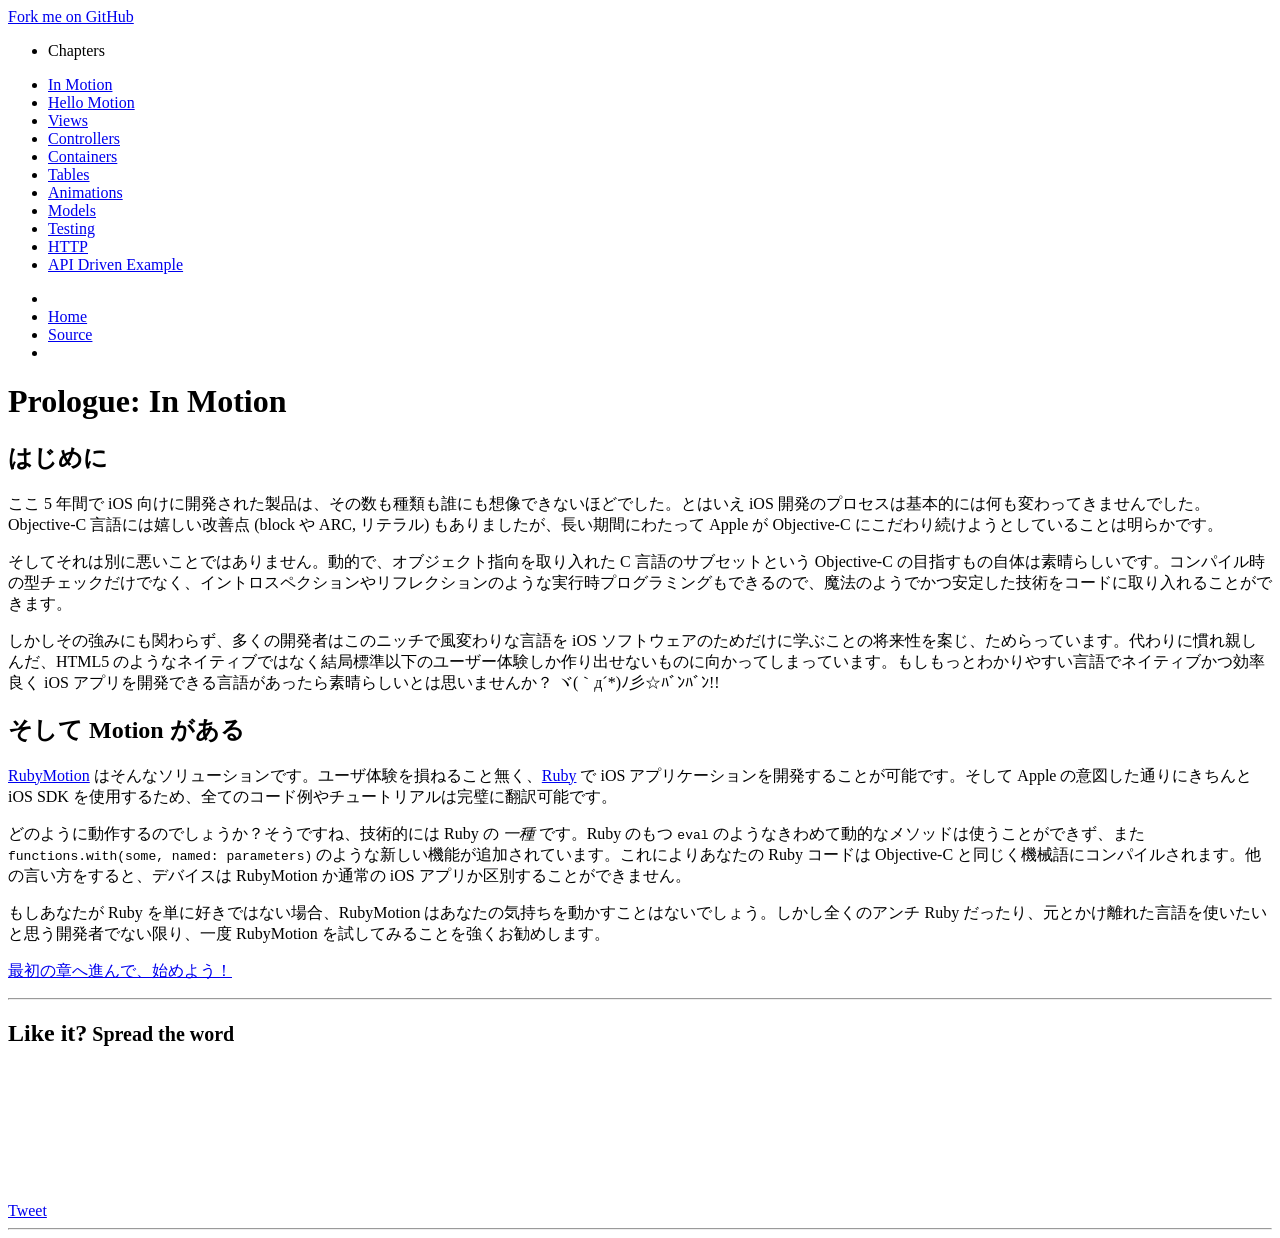
==== 0-in-motion/index.html @ acbcf551 "Sync gh-pages  # On branch gh-pages # Changes not staged for commit: #   (use "git add/rm <file>..."" ====
<!doctype html>
  <head>
    <title> In Motion |  RubyMotion Tutorial</title>
    <meta name="description" content="" />
    <meta http-equiv="Content-type" content="text/html; charset=utf-8" />
    <meta name="robots" content="all" />
    <meta name="MSSmartTagsPreventParsing" content="true" />
    <meta name="author" content="Clay Allsopp" />

    <meta property="og:title" content="RubyMotion Tutorial: Write iOS apps in Ruby" />
    <meta property="og:type" content="article" />
    <meta property="og:url" content="http://rubymotion-tutorial.com/" />
    <meta property="og:image" content="http://i.imgur.com/mndCd.png" />
    <meta property="og:site_name" content="RubyMotion Tutorial" />
    <meta property="og:description" content="Learn to write iOS apps in Ruby.">
    <meta property="fb:admins" content="1398782310" />
    <meta property="fb:app_id" content="340990539314215" />

    <meta name=viewport content="width=device-width, initial-scale=1.0,maximum-scale = 1.0">

    <link rel=stylesheet href='http://clayallsopp.github.com/rubymotion-tutorial/css/bootstrap.min.css'>
    <link rel=stylesheet href='http://clayallsopp.github.com/rubymotion-tutorial/css/bootstrap-responsive.min.css'>
    <link rel=stylesheet href='http://clayallsopp.github.com/rubymotion-tutorial/css/blog/pygments.css'>
    <link rel=stylesheet href='http://clayallsopp.github.com/rubymotion-tutorial/css/patch.css'>
    <link rel=stylesheet href='http://clayallsopp.github.com/rubymotion-tutorial/css/chapter.css'>
    

    <script type="text/javascript">

      var _gaq = _gaq || [];
      _gaq.push(['_setAccount', 'UA-33404343-1']);
      _gaq.push(['_trackPageview']);

      (function() {
        var ga = document.createElement('script'); ga.type = 'text/javascript'; ga.async = true;
        ga.src = ('https:' == document.location.protocol ? 'https://ssl' : 'http://www') + '.google-analytics.com/ga.js';
        var s = document.getElementsByTagName('script')[0]; s.parentNode.insertBefore(ga, s);
      })();

    </script>
  </head>

  <body>
    <a id="fork-me" href="https://github.com/clayallsopp/rubymotion-tutorial" target="_blank">Fork me on GitHub</a>
    <div class="container-fluid">
      <div class="row-fluid">
        <div class="span2" id="derp">
            <nav>
            <ul class="nav nav-list">
              <li class="nav-header" id="chapter-nav-btn">
                Chapters <i class="icon-chevron-up" id="chapter-nav-chevron"></i>
              </li>
            </ul>
            <ul class="nav nav-list" id="chapter-nav">
              
                <li  class="active" >
                  <a href="/0-in-motion">In Motion</a>
                </li>
              
                <li >
                  <a href="/1-hello-motion">Hello Motion</a>
                </li>
              
                <li >
                  <a href="/2-views">Views</a>
                </li>
              
                <li >
                  <a href="/3-controllers">Controllers</a>
                </li>
              
                <li >
                  <a href="/4-containers">Containers</a>
                </li>
              
                <li >
                  <a href="/5-tables">Tables</a>
                </li>
              
                <li >
                  <a href="/6-animations">Animations</a>
                </li>
              
                <li >
                  <a href="/7-models">Models</a>
                </li>
              
                <li >
                  <a href="/8-testing">Testing</a>
                </li>
              
                <li >
                  <a href="/9-http">HTTP</a>
                </li>
              
                <li >
                  <a href="/10-api-driven-example">API Driven Example</a>
                </li>
              
            </ul>
            <ul class="nav nav-list">
              <li class="divider"></li>
              <li><a href="/">Home</a></li>
              <li><a href="http://github.com/clayallsopp/rubymotion-tutorial">Source</a></li>
              <li class="divider"></li>
            </ul>
          </nav>
        </div>
        <div class="span10" id="content">
          <div id="main">
            <h1 id="toc_0">Prologue: In Motion</h1>

<h2 id="toc_1">はじめに</h2>

<p>ここ 5 年間で iOS 向けに開発された製品は、その数も種類も誰にも想像できないほどでした。とはいえ iOS 開発のプロセスは基本的には何も変わってきませんでした。Objective-C 言語には嬉しい改善点 (block や ARC, リテラル) もありましたが、長い期間にわたって Apple が Objective-C にこだわり続けようとしていることは明らかです。</p>

<p>そしてそれは別に悪いことではありません。動的で、オブジェクト指向を取り入れた C 言語のサブセットという Objective-C の目指すもの自体は素晴らしいです。コンパイル時の型チェックだけでなく、イントロスペクションやリフレクションのような実行時プログラミングもできるので、魔法のようでかつ安定した技術をコードに取り入れることができます。</p>

<p>しかしその強みにも関わらず、多くの開発者はこのニッチで風変わりな言語を iOS ソフトウェアのためだけに学ぶことの将来性を案じ、ためらっています。代わりに慣れ親しんだ、HTML5 のようなネイティブではなく結局標準以下のユーザー体験しか作り出せないものに向かってしまっています。もしもっとわかりやすい言語でネイティブかつ効率良く iOS アプリを開発できる言語があったら素晴らしいとは思いませんか？ ヾ(｀д´*)ﾉ彡☆ﾊﾞﾝﾊﾞﾝ!!</p>

<h2 id="toc_2">そして Motion がある</h2>

<p><a href="http://rubymotion.com">RubyMotion</a> はそんなソリューションです。ユーザ体験を損ねること無く、<a href="http://www.ruby-lang.org/en/">Ruby</a> で iOS アプリケーションを開発することが可能です。そして Apple の意図した通りにきちんと iOS SDK を使用するため、全てのコード例やチュートリアルは完璧に翻訳可能です。</p>

<p>どのように動作するのでしょうか？そうですね、技術的には Ruby の <em>一種</em> です。Ruby のもつ <code>eval</code> のようなきわめて動的なメソッドは使うことができず、また <code>functions.with(some, named: parameters)</code> のような新しい機能が追加されています。これによりあなたの Ruby コードは Objective-C と同じく機械語にコンパイルされます。他の言い方をすると、デバイスは RubyMotion か通常の iOS アプリか区別することができません。</p>

<p>もしあなたが Ruby を単に好きではない場合、RubyMotion はあなたの気持ちを動かすことはないでしょう。しかし全くのアンチ Ruby だったり、元とかけ離れた言語を使いたいと思う開発者でない限り、一度 RubyMotion を試してみることを強くお勧めします。</p>

<p><a href="/1-hello-motion">最初の章へ進んで、始めよう！</a></p>

          </div>
          <hr />
          <h2>Like it?<small id="spread"> Spread the word</small></h2>
          <div id="social">
            <a href="https://twitter.com/share" class="twitter-share-button" data-url="http://rubymotion-tutorial.com" data-text="RubyMotion Tutorial: Make iOS Apps With Ruby" data-size="large" data-related="clayallsopp" data-count="none">Tweet</a>
            <script>!function(d,s,id){var js,fjs=d.getElementsByTagName(s)[0];if(!d.getElementById(id)){js=d.createElement(s);js.id=id;js.src="//platform.twitter.com/widgets.js";fjs.parentNode.insertBefore(js,fjs);}}(document,"script","twitter-wjs");</script>

            <iframe id="facebook-like" src="//www.facebook.com/plugins/like.php?href=http%3A%2F%2Frubymotion-tutorial.com&amp;send=false&amp;layout=standard&amp;width=480&amp;show_faces=false&amp;action=like&amp;colorscheme=light&amp;font&amp;height=35&amp;appId=340990539314215" scrolling="no" frameborder="0" allowTransparency="true"></iframe>
          </div>
          <hr />
        </div>
      </div>
    </div>

  <script src="https://ajax.googleapis.com/ajax/libs/jquery/1.7.2/jquery.min.js" type="text/javascript"></script>
  <script src='http://clayallsopp.github.com/rubymotion-tutorial/js/bootstrap.min.js' type="text/javascript"></script>
  <script src='http://clayallsopp.github.com/rubymotion-tutorial/js/chapters.js' type="text/javascript"></script>
  </body>
</html>
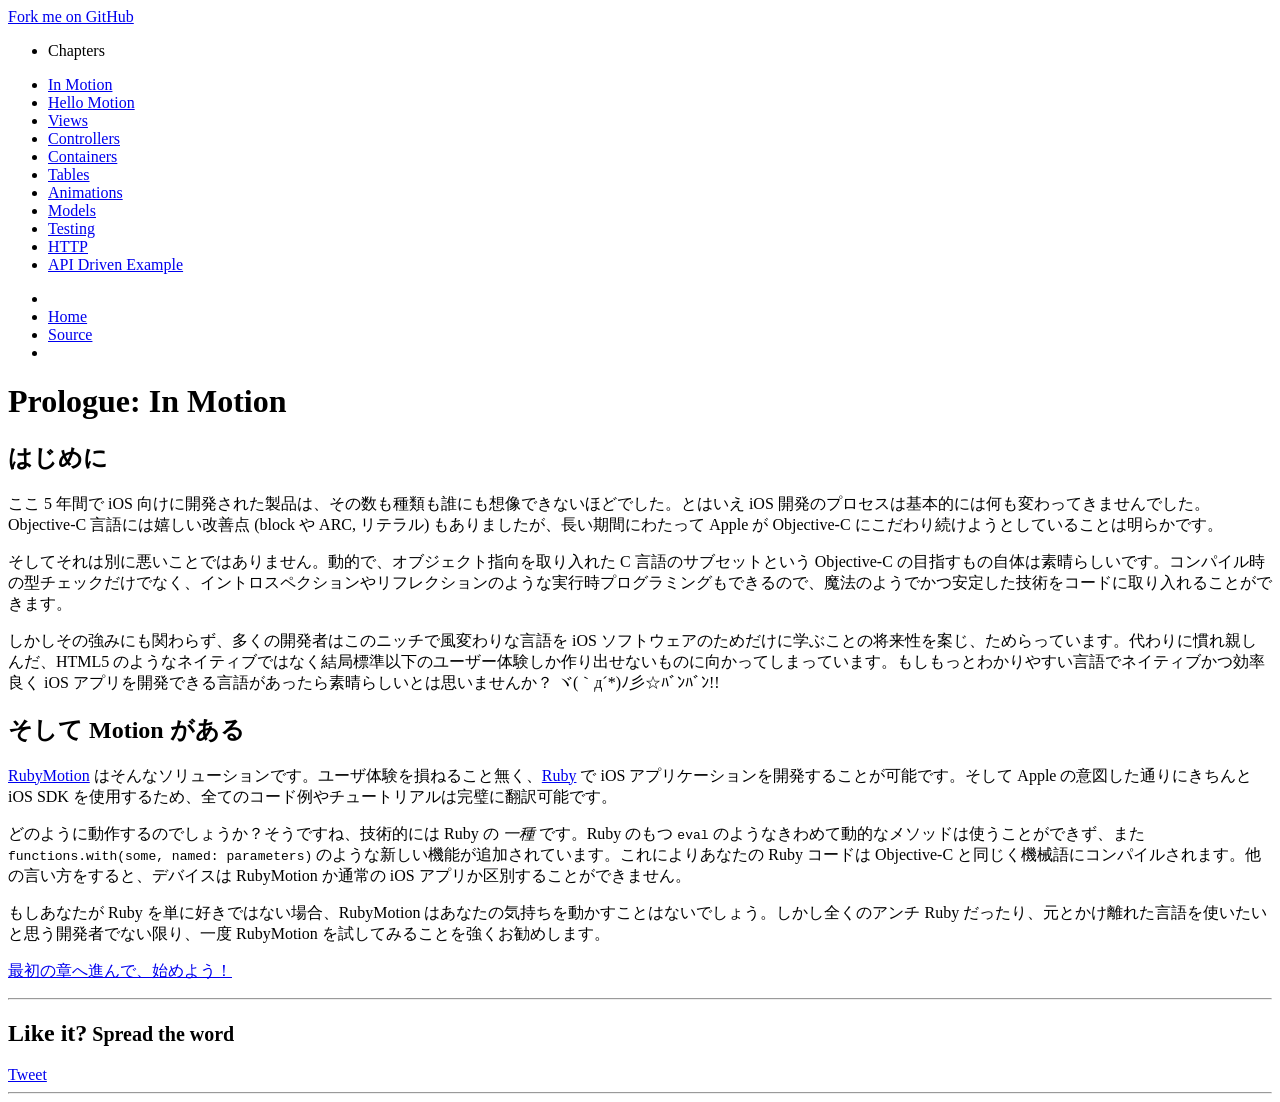
==== commit bee6c721: "Sync gh-pages  # On branch gh-pages # Changes not staged for commit: #   (use "git add <file>..." to" ====
--- a/0-in-motion/index.html
+++ b/0-in-motion/index.html
@@ -26,23 +26,19 @@
     <link rel=stylesheet href='http://clayallsopp.github.com/rubymotion-tutorial/css/chapter.css'>
     
 
-    <script type="text/javascript">
-
-      var _gaq = _gaq || [];
-      _gaq.push(['_setAccount', 'UA-33404343-1']);
-      _gaq.push(['_trackPageview']);
-
-      (function() {
-        var ga = document.createElement('script'); ga.type = 'text/javascript'; ga.async = true;
-        ga.src = ('https:' == document.location.protocol ? 'https://ssl' : 'http://www') + '.google-analytics.com/ga.js';
-        var s = document.getElementsByTagName('script')[0]; s.parentNode.insertBefore(ga, s);
-      })();
-
-    </script>
   </head>
 
   <body>
-    <a id="fork-me" href="https://github.com/clayallsopp/rubymotion-tutorial" target="_blank">Fork me on GitHub</a>
+    <div id="fb-root"></div>
+    <script>(function(d, s, id) {
+      var js, fjs = d.getElementsByTagName(s)[0];
+      if (d.getElementById(id)) return;
+      js = d.createElement(s); js.id = id;
+      js.src = "//connect.facebook.net/ja_JP/all.js#xfbml=1";
+      fjs.parentNode.insertBefore(js, fjs);
+    }(document, 'script', 'facebook-jssdk'));</script>
+
+    <a id="fork-me" href="https://github.com/RubyMotionJP/rubymotion-tutorial" target="_blank">Fork me on GitHub</a>
     <div class="container-fluid">
       <div class="row-fluid">
         <div class="span2" id="derp">
@@ -102,7 +98,7 @@
             <ul class="nav nav-list">
               <li class="divider"></li>
               <li><a href="/">Home</a></li>
-              <li><a href="http://github.com/clayallsopp/rubymotion-tutorial">Source</a></li>
+              <li><a href="https://github.com/RubyMotionJP/rubymotion-tutorial">Source</a></li>
               <li class="divider"></li>
             </ul>
           </nav>
@@ -133,10 +129,10 @@
           <hr />
           <h2>Like it?<small id="spread"> Spread the word</small></h2>
           <div id="social">
-            <a href="https://twitter.com/share" class="twitter-share-button" data-url="http://rubymotion-tutorial.com" data-text="RubyMotion Tutorial: Make iOS Apps With Ruby" data-size="large" data-related="clayallsopp" data-count="none">Tweet</a>
+            <a href="https://twitter.com/share" class="twitter-share-button" data-url="http://tutorial.rubymotion.jp" data-text="RubyMotion Tutorial: Make iOS Apps With Ruby" data-size="large" data-related="rubymotionjp" data-count="none">Tweet</a>
             <script>!function(d,s,id){var js,fjs=d.getElementsByTagName(s)[0];if(!d.getElementById(id)){js=d.createElement(s);js.id=id;js.src="//platform.twitter.com/widgets.js";fjs.parentNode.insertBefore(js,fjs);}}(document,"script","twitter-wjs");</script>
 
-            <iframe id="facebook-like" src="//www.facebook.com/plugins/like.php?href=http%3A%2F%2Frubymotion-tutorial.com&amp;send=false&amp;layout=standard&amp;width=480&amp;show_faces=false&amp;action=like&amp;colorscheme=light&amp;font&amp;height=35&amp;appId=340990539314215" scrolling="no" frameborder="0" allowTransparency="true"></iframe>
+            <div class="fb-like" data-href="http://tutorial.rubymotion.jp/" data-send="true" data-width="450" data-show-faces="true"></div>
           </div>
           <hr />
         </div>
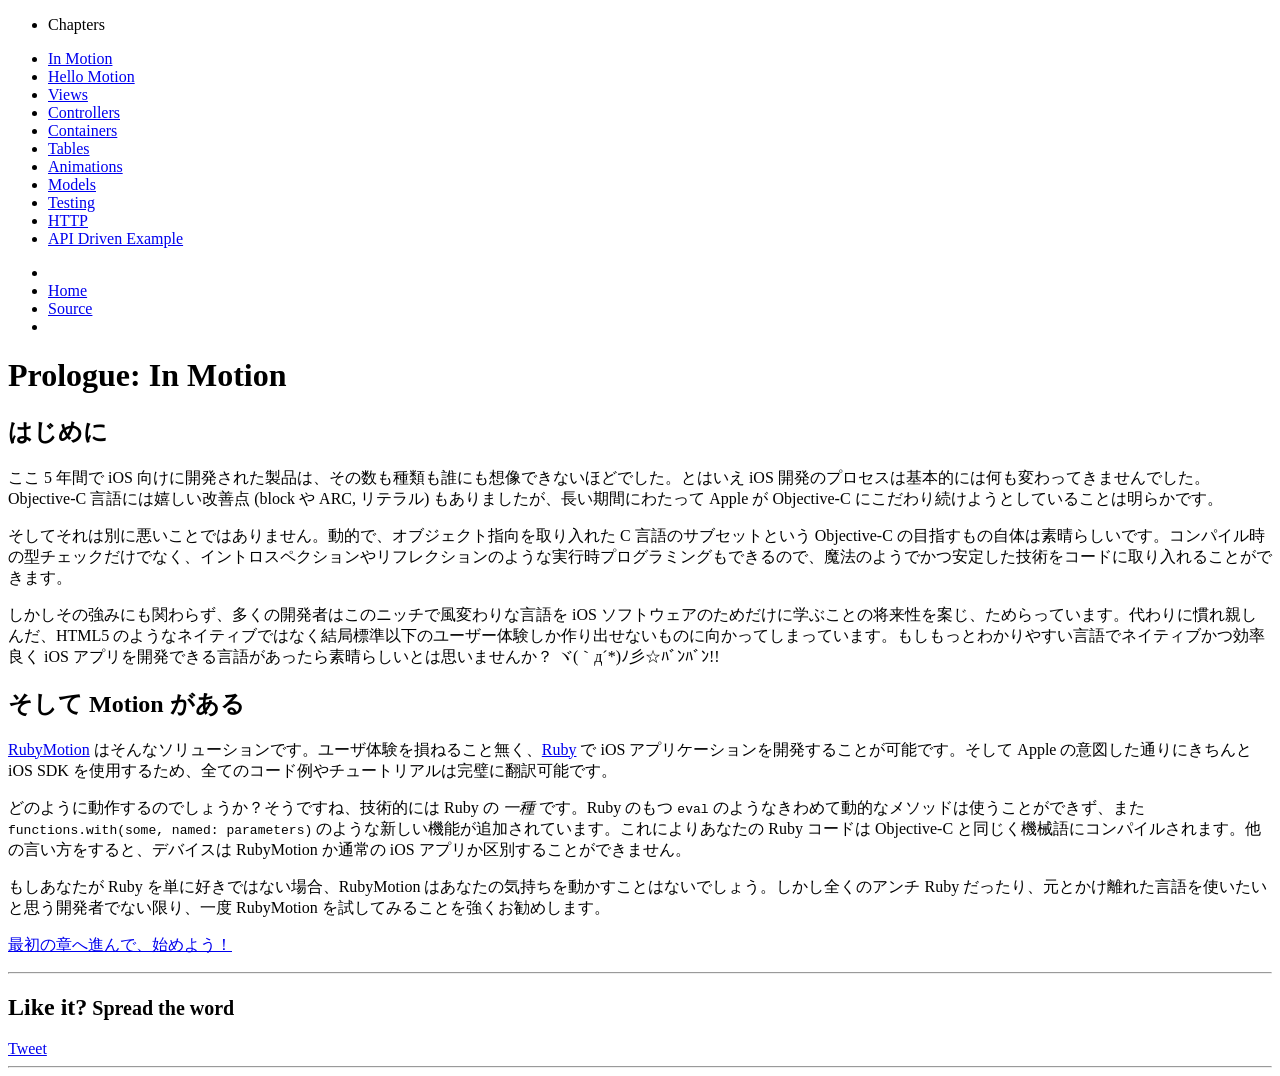
==== commit 3d20e342: "Sync gh-pages  # On branch gh-pages # Changes not staged for commit: #   (use "git add <file>..." to" ====
--- a/0-in-motion/index.html
+++ b/0-in-motion/index.html
@@ -14,8 +14,6 @@
     <meta property="og:image" content="http://i.imgur.com/mndCd.png" />
     <meta property="og:site_name" content="RubyMotion Tutorial" />
     <meta property="og:description" content="Learn to write iOS apps in Ruby.">
-    <meta property="fb:admins" content="1398782310" />
-    <meta property="fb:app_id" content="340990539314215" />
 
     <meta name=viewport content="width=device-width, initial-scale=1.0,maximum-scale = 1.0">
 
@@ -38,7 +36,6 @@
       fjs.parentNode.insertBefore(js, fjs);
     }(document, 'script', 'facebook-jssdk'));</script>
 
-    <a id="fork-me" href="https://github.com/RubyMotionJP/rubymotion-tutorial" target="_blank">Fork me on GitHub</a>
     <div class="container-fluid">
       <div class="row-fluid">
         <div class="span2" id="derp">
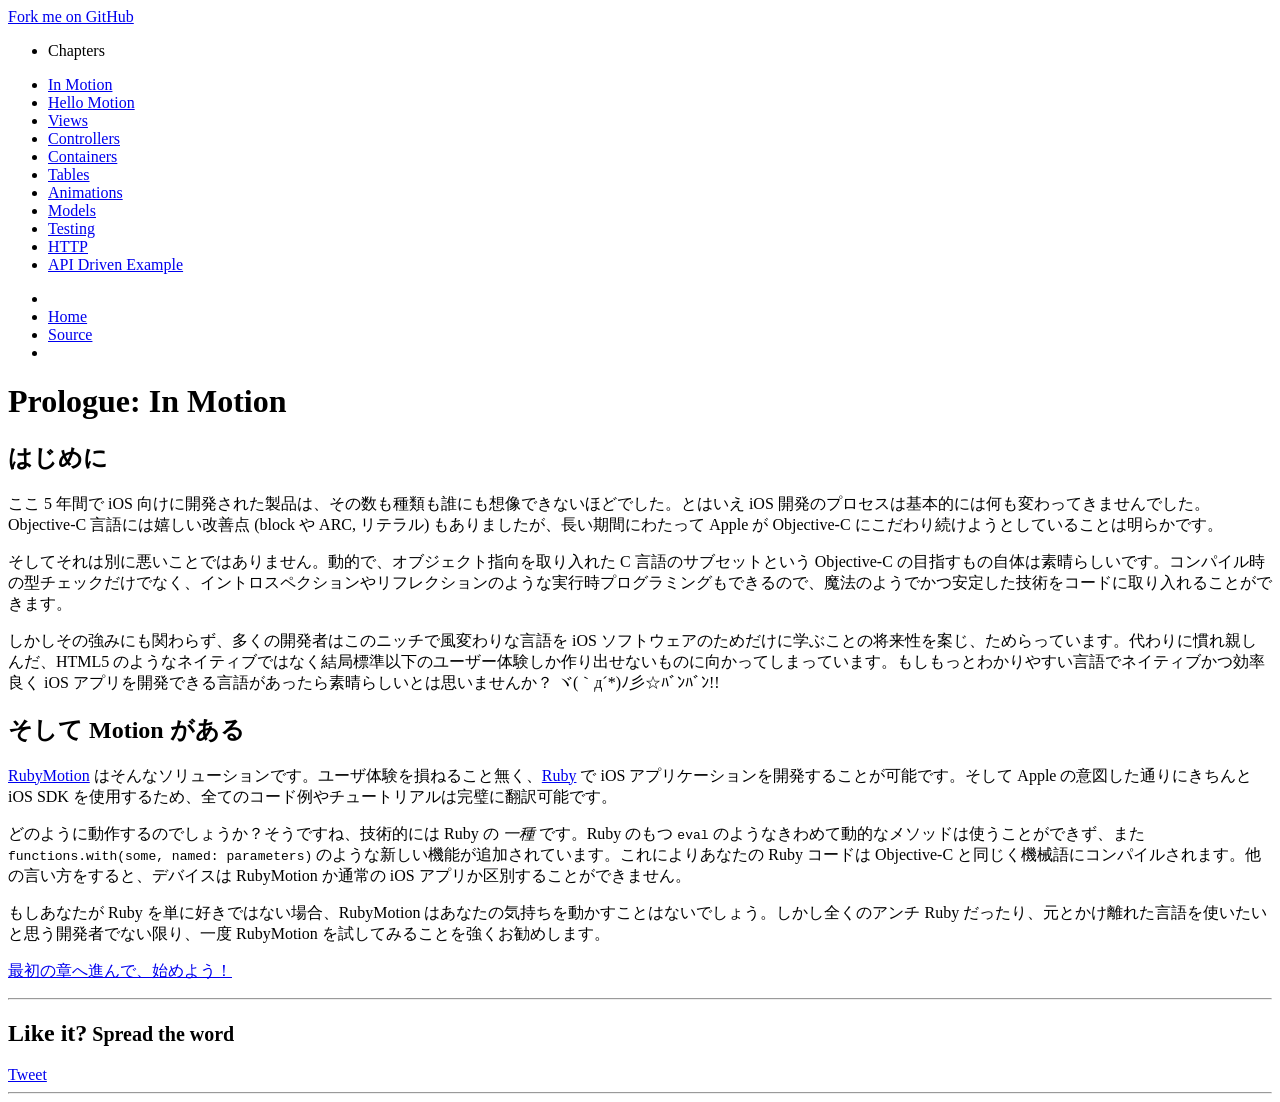
==== commit 44234bfa: "Sync gh-pages  # On branch gh-pages # Changes not staged for commit: #   (use "git add <file>..." to" ====
--- a/0-in-motion/index.html
+++ b/0-in-motion/index.html
@@ -10,7 +10,7 @@
 
     <meta property="og:title" content="RubyMotion Tutorial: Write iOS apps in Ruby" />
     <meta property="og:type" content="article" />
-    <meta property="og:url" content="http://rubymotion-tutorial.com/" />
+    <meta property="og:url" content="http://tutorial.rubymotion.jp/" />
     <meta property="og:image" content="http://i.imgur.com/mndCd.png" />
     <meta property="og:site_name" content="RubyMotion Tutorial" />
     <meta property="og:description" content="Learn to write iOS apps in Ruby.">
@@ -36,6 +36,7 @@
       fjs.parentNode.insertBefore(js, fjs);
     }(document, 'script', 'facebook-jssdk'));</script>
 
+    <a id="fork-me" href="https://github.com/RubyMotionJP/rubymotion-tutorial" target="_blank">Fork me on GitHub</a>
     <div class="container-fluid">
       <div class="row-fluid">
         <div class="span2" id="derp">
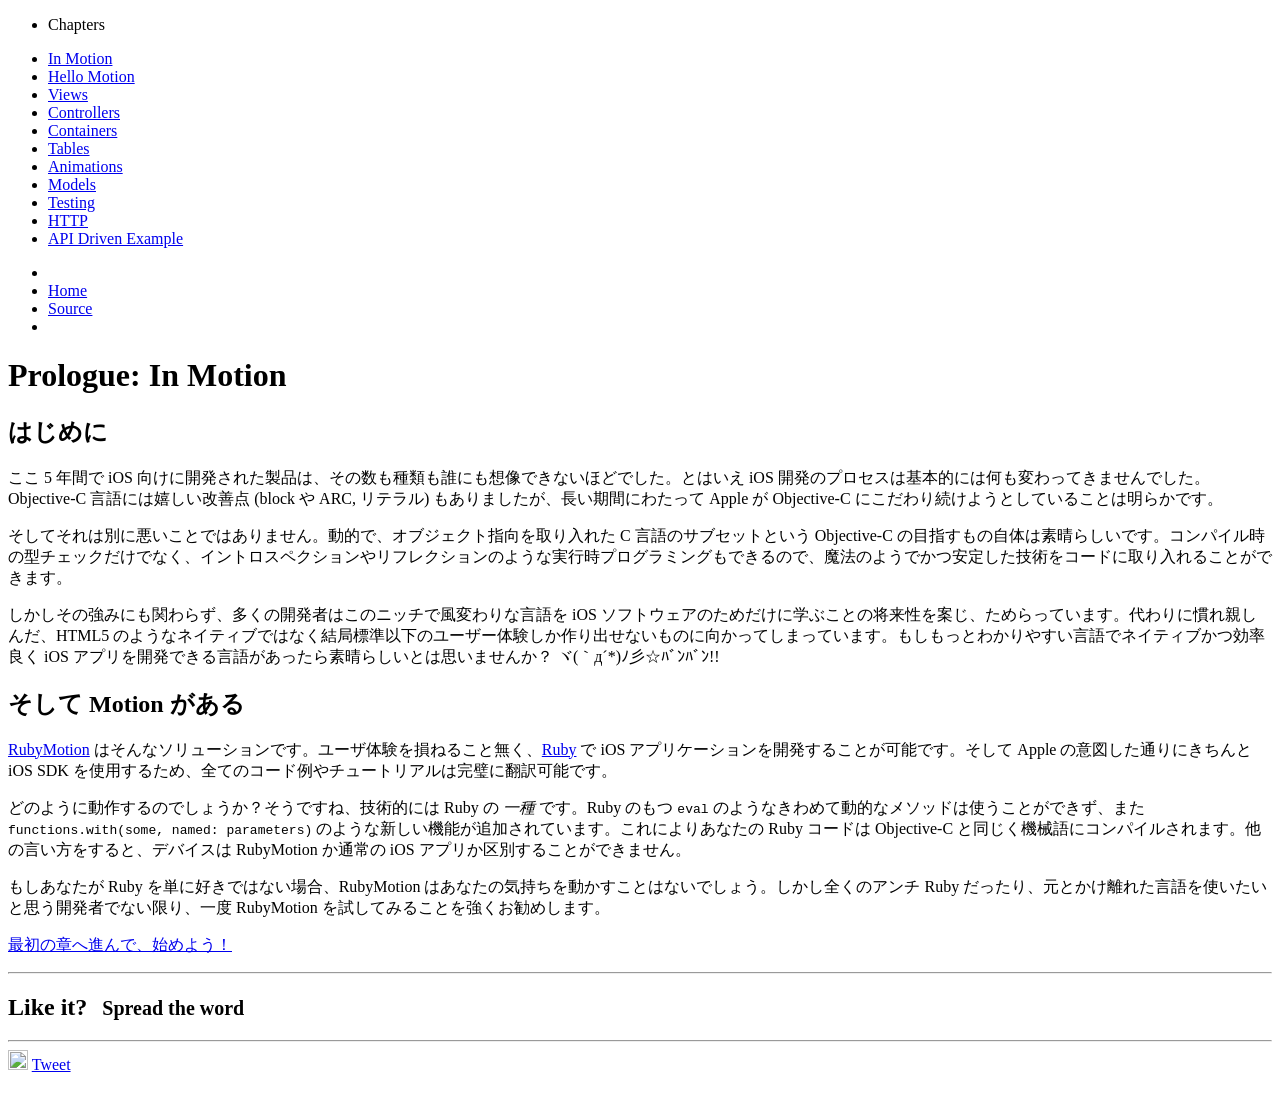
==== commit 4e5eec46: "Sync gh-pages  # On branch gh-pages # Changes not staged for commit: #   (use "git add <file>..." to" ====
--- a/0-in-motion/index.html
+++ b/0-in-motion/index.html
@@ -17,11 +17,11 @@
 
     <meta name=viewport content="width=device-width, initial-scale=1.0,maximum-scale = 1.0">
 
-    <link rel=stylesheet href='http://clayallsopp.github.com/rubymotion-tutorial/css/bootstrap.min.css'>
-    <link rel=stylesheet href='http://clayallsopp.github.com/rubymotion-tutorial/css/bootstrap-responsive.min.css'>
-    <link rel=stylesheet href='http://clayallsopp.github.com/rubymotion-tutorial/css/blog/pygments.css'>
-    <link rel=stylesheet href='http://clayallsopp.github.com/rubymotion-tutorial/css/patch.css'>
-    <link rel=stylesheet href='http://clayallsopp.github.com/rubymotion-tutorial/css/chapter.css'>
+    <link rel=stylesheet href='/css/bootstrap.min.css'>
+    <link rel=stylesheet href='/css/bootstrap-responsive.min.css'>
+    <link rel=stylesheet href='/css/blog/pygments.css'>
+    <link rel=stylesheet href='/css/patch.css'>
+    <link rel=stylesheet href='/css/chapter.css'>
     
 
   </head>
@@ -127,6 +127,8 @@
           <hr />
           <h2>Like it?<small id="spread"> Spread the word</small></h2>
           <div id="social">
+            <a href="http://b.hatena.ne.jp/entry/" class="hatena-bookmark-button" data-hatena-bookmark-layout="standard"><img src="http://b.st-hatena.com/images/entry-button/button-only.gif" width="20" height="20" style="border: none;" /></a><script type="text/javascript" src="http://b.st-hatena.com/js/bookmark_button.js" charset="utf-8" async="async"></script>
+
             <a href="https://twitter.com/share" class="twitter-share-button" data-url="http://tutorial.rubymotion.jp" data-text="RubyMotion Tutorial: Make iOS Apps With Ruby" data-size="large" data-related="rubymotionjp" data-count="none">Tweet</a>
             <script>!function(d,s,id){var js,fjs=d.getElementsByTagName(s)[0];if(!d.getElementById(id)){js=d.createElement(s);js.id=id;js.src="//platform.twitter.com/widgets.js";fjs.parentNode.insertBefore(js,fjs);}}(document,"script","twitter-wjs");</script>
 
@@ -141,4 +143,4 @@
   <script src='http://clayallsopp.github.com/rubymotion-tutorial/js/bootstrap.min.js' type="text/javascript"></script>
   <script src='http://clayallsopp.github.com/rubymotion-tutorial/js/chapters.js' type="text/javascript"></script>
   </body>
-</html>+</html>
--- a/css/patch.css
+++ b/css/patch.css
@@ -0,0 +1,82 @@
+#fork-me {
+    position: absolute; /* options: fixed, absolute */
+    top: 0;
+    right: 0;
+    z-index: 9999;
+    width: 140px;
+    height: 140px;
+    text-indent: -9999px;
+    background-image: url("https://s3.amazonaws.com/github/ribbons/forkme_right_darkblue_121621.png");
+}
+
+@media (-webkit-min-device-pixel-ratio: 2) {
+    #fork-me {
+        background-image: url("https://github.com/philwareham/github-ribbons-retina/raw/master/fork-me@2x.png") !important;
+        -webkit-background-size: 140px 140px;
+    }
+}
+
+@media (max-width: 768px) {
+  #fork-me {
+    display: none;
+  }
+}
+
+ul.contents {
+    font-size: 1.25rem;
+    padding: 0 0;
+    margin-bottom: 20px;
+}
+
+ul.contents li {
+    height: 60px;
+    border-bottom: 1px solid #ddd;
+}
+
+ul.contents li a {
+    height: 100%;
+    padding: 0 10px;
+    margin: 0 0;
+}
+
+ul.contents li div {
+    padding-top: 20px;
+}
+
+ul.contents li i.icon-chevron-right {
+    float:right;
+    position: relative;
+    top: 3px;
+}
+
+table#premium tbody tr:hover td,
+table#premium tbody tr:hover th {
+  background-color: #e9e9e9;
+}
+
+#social {
+    position: absolute;
+    height: 60px;
+}
+
+#social #facebook-like {
+    border:none;
+    overflow:hidden;
+    width:480px;
+    height:35px;
+}
+
+@media (max-width: 520px) {
+  #social #facebook-like {
+    width: 100%;
+  }
+}
+
+#social {
+    margin-top: 10px;
+    margin-bottom: 10px;
+}
+
+#spread {
+    margin-left: 10px;
+}
